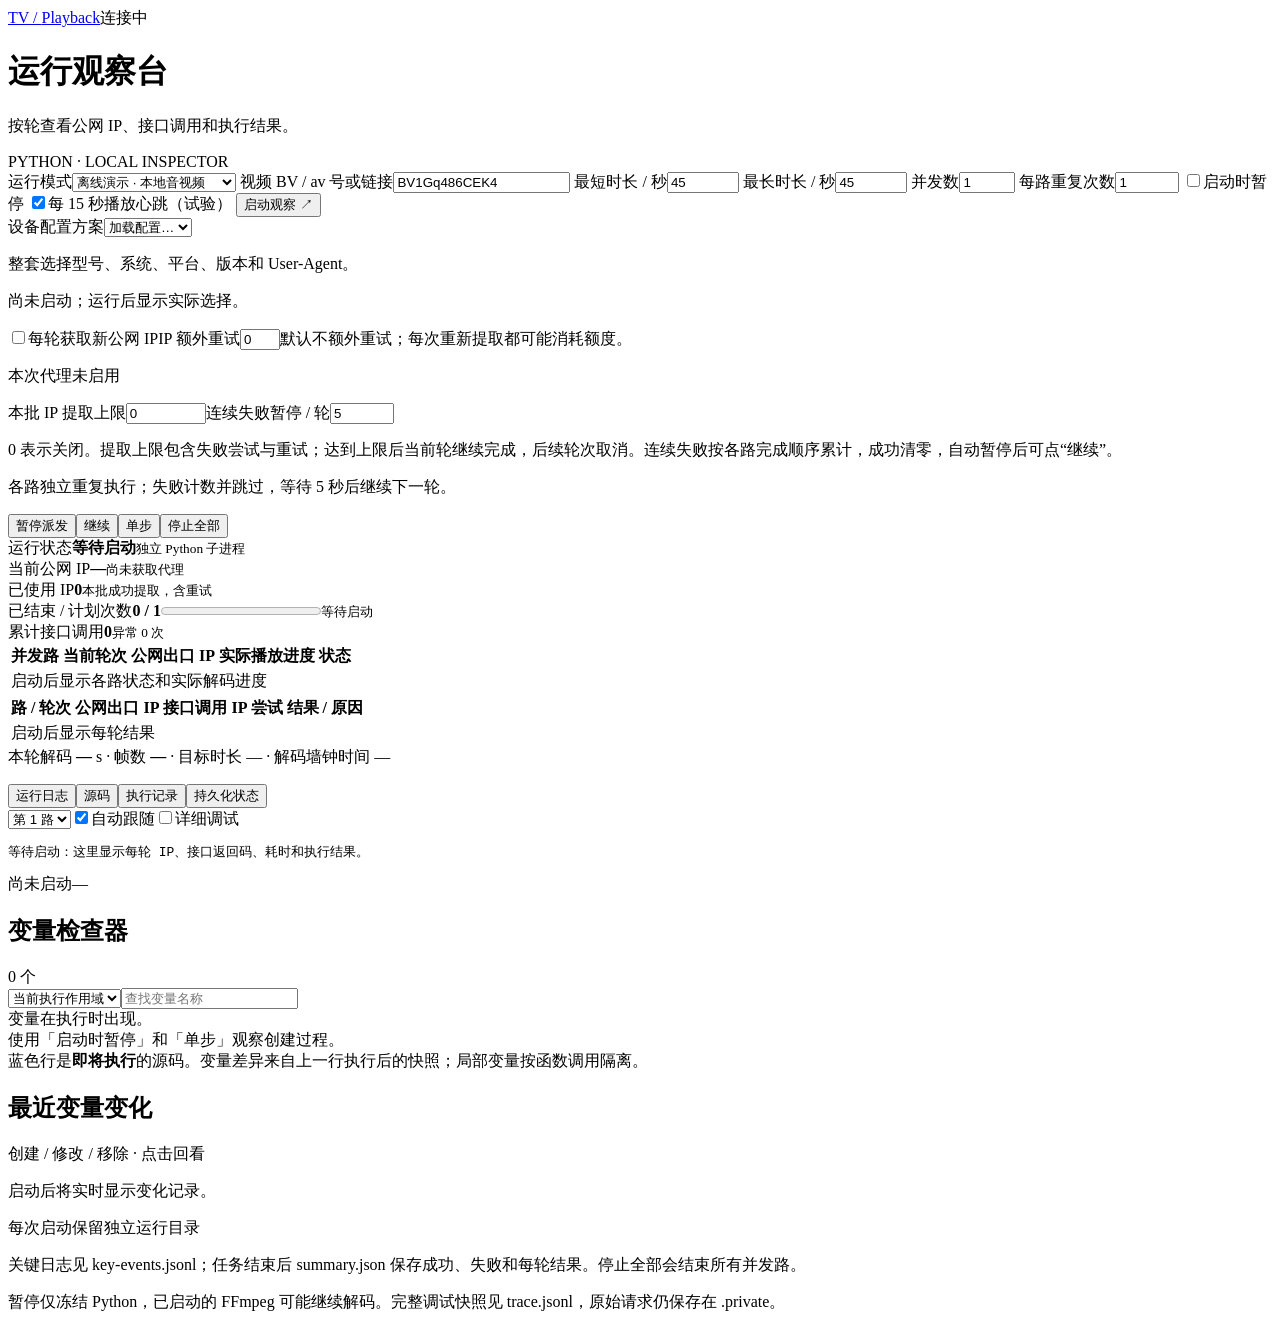
==== debug_ui/index.html @ 81ef35a3 "chore: preserve current playback project baseline" ====
<!doctype html>
<html lang="zh-CN">
<head>
  <meta charset="utf-8"><meta name="viewport" content="width=device-width, initial-scale=1">
  <meta name="inspector-token" content="__INSPECTOR_TOKEN__">
  <link rel="icon" href="data:,">
  <title>TV Playback · 运行观察台</title>
  <link rel="stylesheet" href="/style.css"><script src="/app.js" defer></script>
</head>
<body class="compact">
<header><a class="brand" href="/">TV<span> / </span>Playback</a><span class="connection" id="connection">连接中</span></header>
<main>
  <div class="heading"><div><h1>运行观察台</h1><p>按轮查看公网 IP、接口调用和执行结果。</p></div><span class="runtime">PYTHON · LOCAL INSPECTOR</span></div>
  <form id="launch">
    <label>运行模式<select id="mode"><option value="demo">离线演示 · 本地音视频</option><option value="live">真实播放 · 哔哩哔哩接口</option></select></label>
    <label class="video-field">视频 BV / av 号或链接<input id="video" value="BV1Gq486CEK4" placeholder="BV1Gq486CEK4" autocomplete="off"></label>
    <label class="seconds-field">最短时长 / 秒<input id="seconds-min" type="number" min="0.1" max="600" step="0.1" value="45" required></label>
    <label class="seconds-field">最长时长 / 秒<input id="seconds-max" type="number" min="0.1" max="600" step="0.1" value="45" required></label>
    <label class="concurrency-field">并发数<input id="concurrency" type="number" min="1" max="100" step="1" value="1" required></label>
    <label class="repeat-field">每路重复次数<input id="repeat" type="number" min="1" max="1000" step="1" value="1" required></label>
    <label class="check debug-only"><input id="start-paused" type="checkbox">启动时暂停</label>
    <label class="check"><input id="periodic-heartbeat" type="checkbox" checked>每 15 秒播放心跳（试验）</label>
    <button id="start" class="primary" type="submit">启动观察 <span>↗</span></button>
  </form>
  <section class="device-panel" aria-label="设备配置方案">
    <label>设备配置方案<select id="device-profile" form="launch" required><option value="">加载配置…</option></select></label>
    <p id="device-note">整套选择型号、系统、平台、版本和 User-Agent。</p>
    <pre id="device-preview" aria-label="配置参数预览"></pre>
    <label id="device-confirmation" class="device-confirmation" hidden><input id="device-confirmed" type="checkbox" form="launch">我已核对以上参数与实际客户端一致（原有配置未经程序核验）</label>
    <p id="device-effective" role="status">尚未启动；运行后显示实际选择。</p>
  </section>
  <section class="proxy-panel" aria-label="公网 IP 切换">
    <div class="proxy-option"><label class="check"><input id="new-ip" type="checkbox" form="launch">每轮获取新公网 IP</label><label class="retry-field">IP 额外重试<input id="ip-retries" type="number" form="launch" min="0" max="3" step="1" value="0" required></label><span id="proxy-note">默认不额外重试；每次重新提取都可能消耗额度。</span></div>
    <p id="proxy-status" role="status" aria-live="polite">本次代理未启用</p>
    <div class="proxy-option"><label class="retry-field">本批 IP 提取上限<input id="ip-limit" type="number" form="launch" min="0" max="400000" step="1" value="0" required></label><label class="retry-field">连续失败暂停 / 轮<input id="failure-limit" type="number" form="launch" min="0" max="1000" step="1" value="5" required></label></div>
    <p>0 表示关闭。提取上限包含失败尝试与重试；达到上限后当前轮继续完成，后续轮次取消。连续失败按各路完成顺序累计，成功清零，自动暂停后可点“继续”。</p>
    <p id="limits-status" role="status"></p>
  </section>
  <div class="toolbar"><p id="mode-note">各路独立重复执行；失败计数并跳过，等待 5 秒后继续下一轮。</p><div class="controls"><button id="pause" type="button">暂停派发</button><button id="resume" type="button">继续</button><button id="step" class="debug-only" type="button">单步</button><button id="stop" class="danger" type="button">停止全部</button></div></div>
  <p id="error" role="alert" hidden></p>
  <section class="metrics" aria-label="运行指标">
    <div><span>运行状态</span><strong id="status">等待启动</strong><small id="pid">独立 Python 子进程</small></div>
    <div><span id="current-ip-label">当前公网 IP</span><strong id="current-ip">—</strong><small id="current-proxy">尚未获取代理</small></div>
    <div><span>已使用 IP</span><strong id="ip-used">0</strong><small id="ip-used-note" title="按本批次成功提取数量累计，含验证失败后重新提取的代理；不去重。实际扣费以服务商账单为准。">本批成功提取，含重试</small></div>
    <div><span>已结束 / 计划次数</span><strong id="batch-progress">0 / 1</strong><progress id="task-progress" max="1" value="0" aria-label="已结束轮次进度"></progress><small id="batch-summary">等待启动</small></div>
    <div><span>累计接口调用</span><strong id="api-count">0</strong><small id="event-count">异常 0 次</small></div>
  </section>
  <section class="lane-overview" aria-label="并发任务状态"><table><thead><tr><th>并发路</th><th>当前轮次</th><th>公网出口 IP</th><th>实际播放进度</th><th>状态</th></tr></thead><tbody id="lanes"><tr><td colspan="5">启动后显示各路状态和实际解码进度</td></tr></tbody></table></section>
  <section class="round-history" aria-label="每轮执行结果"><table><thead><tr><th>路 / 轮次</th><th>公网出口 IP</th><th>接口调用</th><th>IP 尝试</th><th>结果 / 原因</th></tr></thead><tbody id="rounds"><tr><td colspan="5">启动后显示每轮结果</td></tr></tbody></table></section>
  <div class="debug-stats debug-only">本轮解码 <b id="decoded">—</b> s · 帧数 <b id="frames">—</b> · <span id="target">目标时长 —</span> · <span id="wall">解码墙钟时间 —</span><p id="debug-note"></p></div>
  <div class="workspace">
    <section class="execution">
      <div class="panel-header"><nav aria-label="执行视图"><button class="tab selected" data-tab="console">运行日志</button><button class="tab debug-only" data-tab="source">源码</button><button class="tab debug-only" data-tab="events">执行记录</button><button class="tab debug-only" data-tab="state">持久化状态</button></nav><div class="log-options"><select id="debug-lane" class="debug-only" aria-label="调试并发路"><option value="1">第 1 路</option></select><label class="follow"><input id="follow" type="checkbox" checked>自动跟随</label><label class="follow"><input id="debug-details" type="checkbox">详细调试</label></div></div>
      <div id="source-view" class="tab-view" hidden><div class="source-toolbar"><select id="source-file" aria-label="源码文件"><option>tv_playback.py</option><option>local_signing.py</option><option>buvid_lab.py</option><option>did_lab.py</option></select><span id="location">等待执行位置</span></div><div id="source" class="source" tabindex="0" aria-label="源码内容"></div></div>
      <div id="events-view" class="tab-view" hidden><div class="filter-row"><input id="event-filter" placeholder="筛选函数、变量或事件" aria-label="筛选执行记录"><span>点击记录可回看变量</span></div><div id="events" class="event-list"></div></div>
      <div id="console-view" class="tab-view"><pre id="console" class="console" tabindex="0" aria-label="关键执行日志">等待启动：这里显示每轮 IP、接口返回码、耗时和执行结果。</pre></div>
      <div id="state-view" class="tab-view" hidden><pre id="state" class="state">尚未生成 state.json</pre></div>
      <div class="panel-footer"><span id="position">尚未启动</span><span id="thread">—</span></div>
    </section>
    <aside class="inspector">
      <div class="panel-header"><h2>变量检查器</h2><span id="variable-count">0 个</span></div>
      <div class="scope-row"><select id="scope" aria-label="函数作用域"><option value="">当前执行作用域</option></select><input id="variable-filter" placeholder="查找变量名称" aria-label="查找变量名称"></div>
      <div id="variables" class="variables"><div class="empty">变量在执行时出现。<br>使用「启动时暂停」和「单步」观察创建过程。</div></div>
      <div class="inspector-note">蓝色行是<strong>即将执行</strong>的源码。变量差异来自上一行执行后的快照；局部变量按函数调用隔离。</div>
    </aside>
  </div>
  <section class="changes"><div class="section-heading"><h2>最近变量变化</h2><span>创建 / 修改 / 移除 · 点击回看</span></div><div id="changes" class="change-list"><p class="empty">启动后将实时显示变化记录。</p></div></section>
  <footer><div><span id="run-dir">每次启动保留独立运行目录</span><span id="history-note"></span></div><p>关键日志见 key-events.jsonl；任务结束后 summary.json 保存成功、失败和每轮结果。停止全部会结束所有并发路。</p><p class="debug-only">暂停仅冻结 Python，已启动的 FFmpeg 可能继续解码。完整调试快照见 trace.jsonl，原始请求仍保存在 .private。</p></footer>
</main>
</body>
</html>
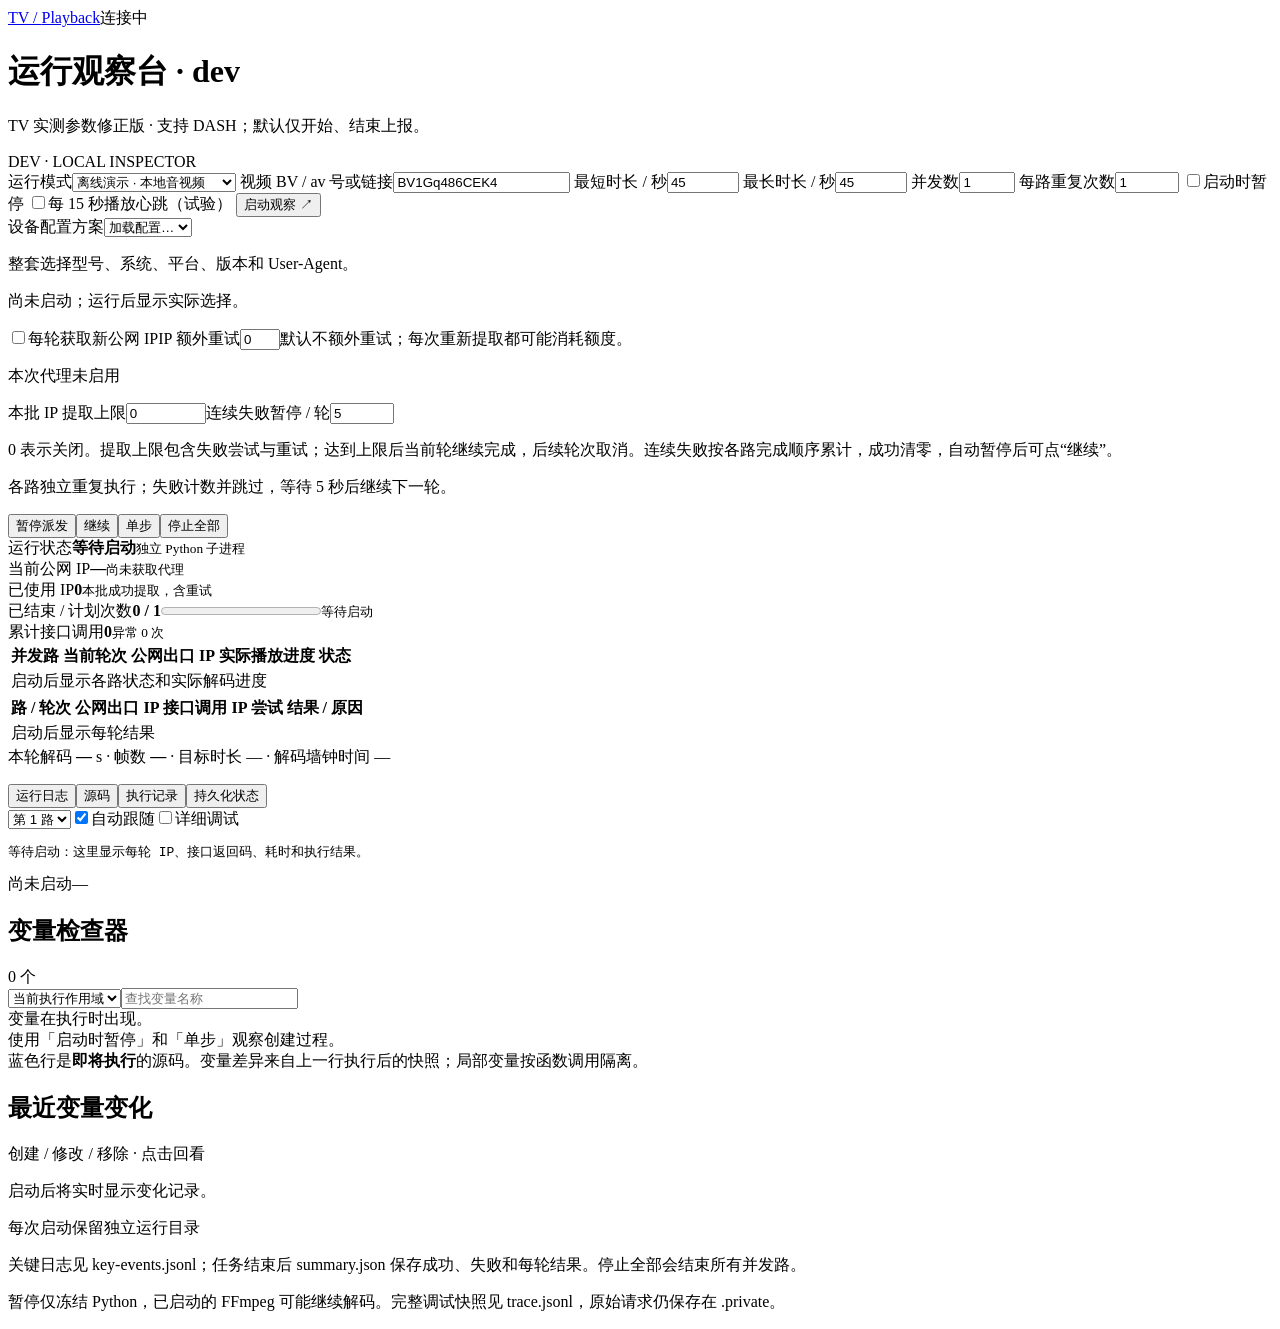
==== commit 8fed86ef: "fix: align TV playback with captured client behavior" ====
--- a/debug_ui/index.html
+++ b/debug_ui/index.html
@@ -4,13 +4,13 @@
   <meta charset="utf-8"><meta name="viewport" content="width=device-width, initial-scale=1">
   <meta name="inspector-token" content="__INSPECTOR_TOKEN__">
   <link rel="icon" href="data:,">
-  <title>TV Playback · 运行观察台</title>
+  <title>TV Playback · dev · 运行观察台</title>
   <link rel="stylesheet" href="/style.css"><script src="/app.js" defer></script>
 </head>
 <body class="compact">
 <header><a class="brand" href="/">TV<span> / </span>Playback</a><span class="connection" id="connection">连接中</span></header>
 <main>
-  <div class="heading"><div><h1>运行观察台</h1><p>按轮查看公网 IP、接口调用和执行结果。</p></div><span class="runtime">PYTHON · LOCAL INSPECTOR</span></div>
+  <div class="heading"><div><h1>运行观察台 · dev</h1><p>TV 实测参数修正版 · 支持 DASH；默认仅开始、结束上报。</p></div><span class="runtime">DEV · LOCAL INSPECTOR</span></div>
   <form id="launch">
     <label>运行模式<select id="mode"><option value="demo">离线演示 · 本地音视频</option><option value="live">真实播放 · 哔哩哔哩接口</option></select></label>
     <label class="video-field">视频 BV / av 号或链接<input id="video" value="BV1Gq486CEK4" placeholder="BV1Gq486CEK4" autocomplete="off"></label>
@@ -19,7 +19,7 @@
     <label class="concurrency-field">并发数<input id="concurrency" type="number" min="1" max="100" step="1" value="1" required></label>
     <label class="repeat-field">每路重复次数<input id="repeat" type="number" min="1" max="1000" step="1" value="1" required></label>
     <label class="check debug-only"><input id="start-paused" type="checkbox">启动时暂停</label>
-    <label class="check"><input id="periodic-heartbeat" type="checkbox" checked>每 15 秒播放心跳（试验）</label>
+    <label class="check"><input id="periodic-heartbeat" type="checkbox">每 15 秒播放心跳（试验）</label>
     <button id="start" class="primary" type="submit">启动观察 <span>↗</span></button>
   </form>
   <section class="device-panel" aria-label="设备配置方案">
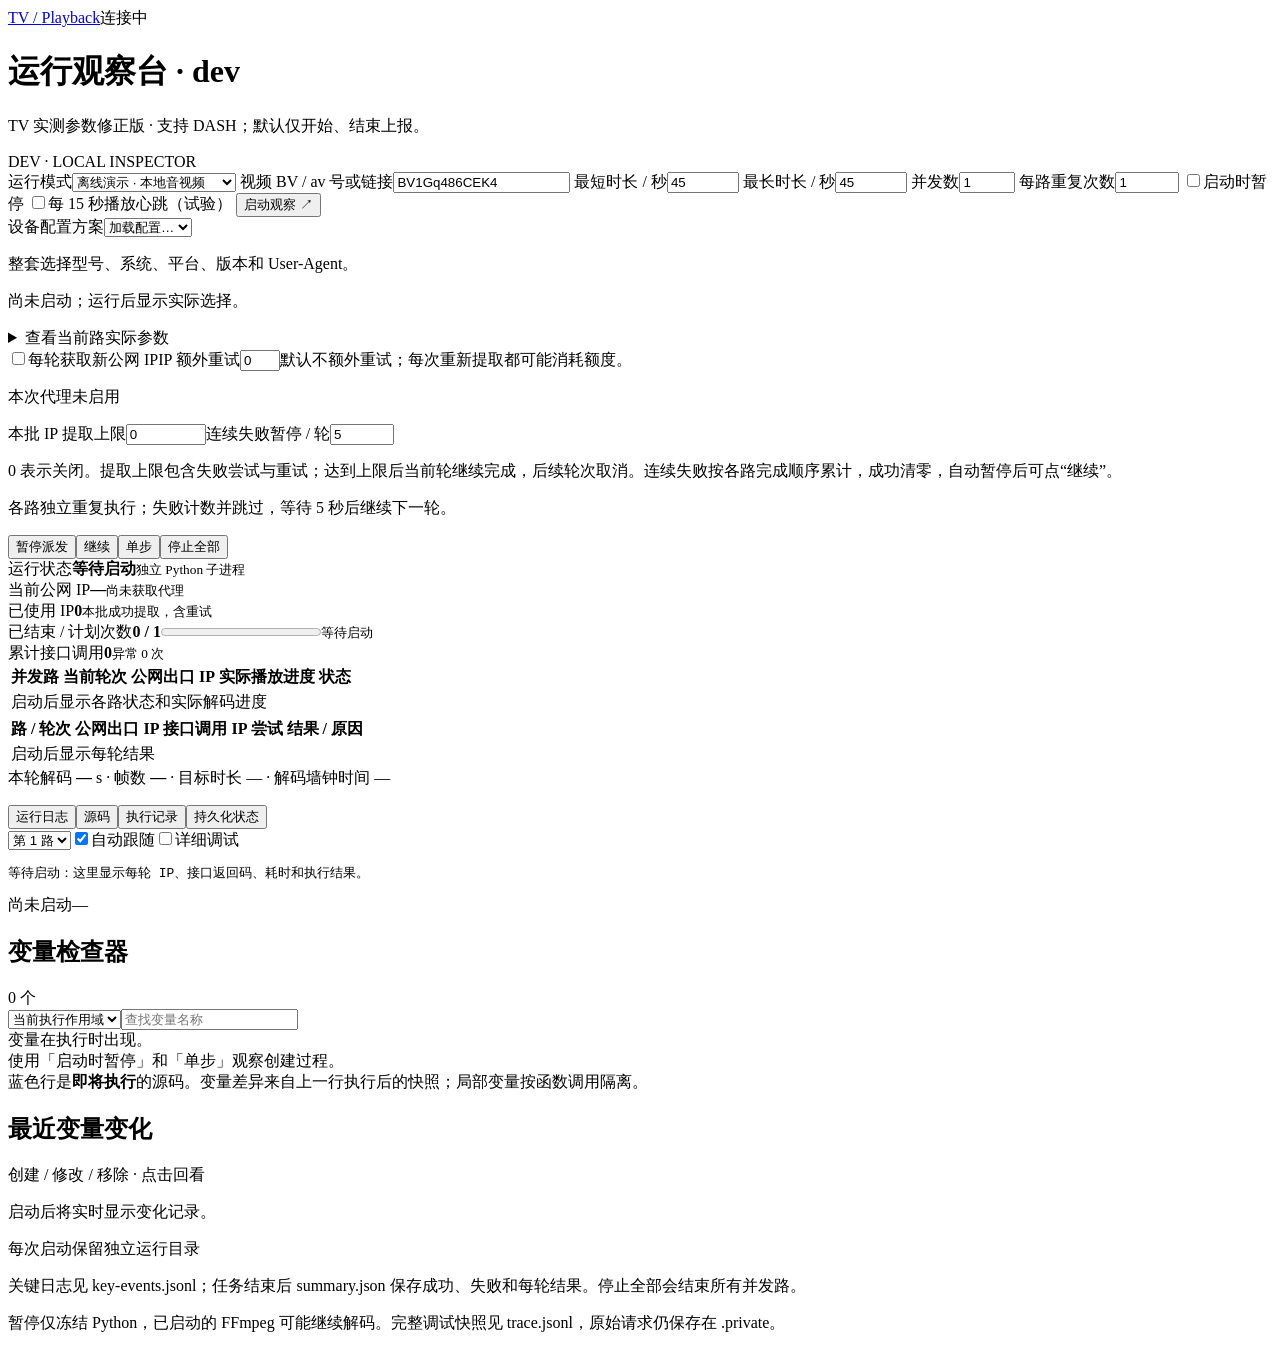
==== commit adfa7507: "feat: generate coherent synthetic TV device profiles per run" ====
--- a/debug_ui/index.html
+++ b/debug_ui/index.html
@@ -28,6 +28,7 @@
     <pre id="device-preview" aria-label="配置参数预览"></pre>
     <label id="device-confirmation" class="device-confirmation" hidden><input id="device-confirmed" type="checkbox" form="launch">我已核对以上参数与实际客户端一致（原有配置未经程序核验）</label>
     <p id="device-effective" role="status">尚未启动；运行后显示实际选择。</p>
+    <details><summary>查看当前路实际参数</summary><pre id="device-effective-preview" aria-label="当前路实际设备参数">启动后显示实际参数。</pre></details>
   </section>
   <section class="proxy-panel" aria-label="公网 IP 切换">
     <div class="proxy-option"><label class="check"><input id="new-ip" type="checkbox" form="launch">每轮获取新公网 IP</label><label class="retry-field">IP 额外重试<input id="ip-retries" type="number" form="launch" min="0" max="3" step="1" value="0" required></label><span id="proxy-note">默认不额外重试；每次重新提取都可能消耗额度。</span></div>
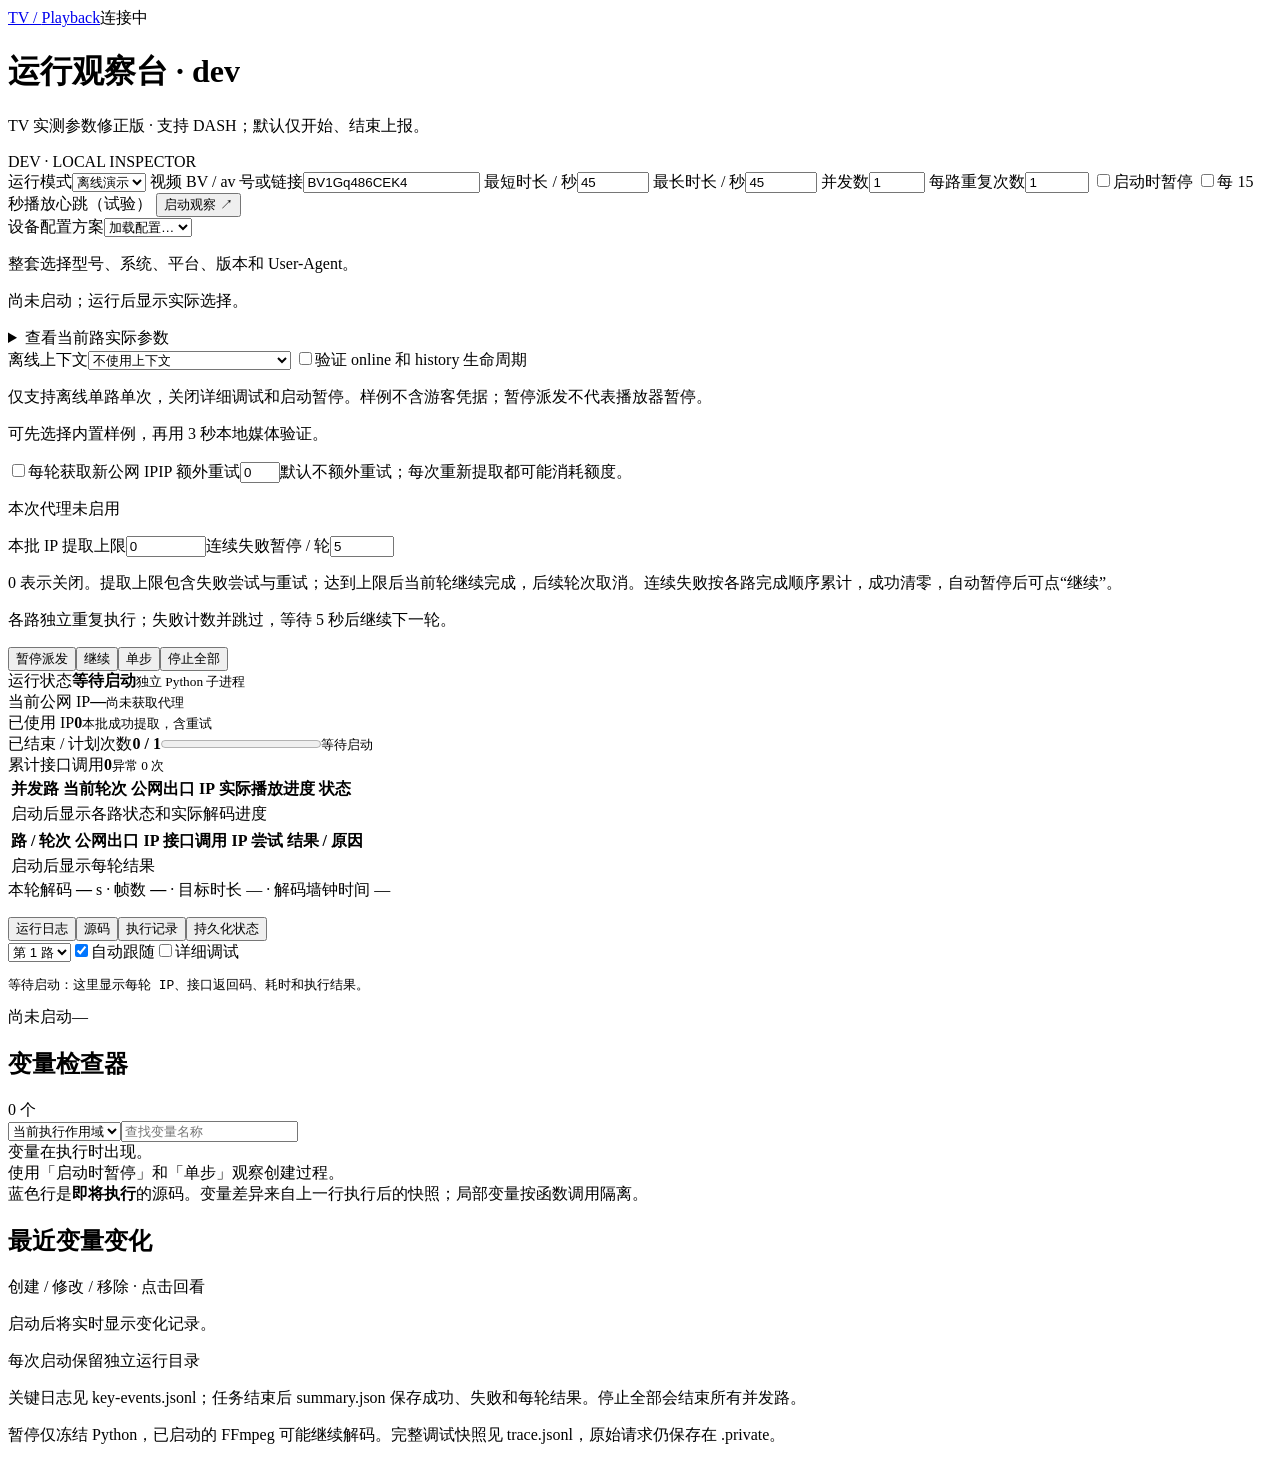
==== commit 615b78e3: "feat: add offline playback context and isolated compatibility test lab" ====
--- a/debug_ui/index.html
+++ b/debug_ui/index.html
@@ -12,7 +12,7 @@
 <main>
   <div class="heading"><div><h1>运行观察台 · dev</h1><p>TV 实测参数修正版 · 支持 DASH；默认仅开始、结束上报。</p></div><span class="runtime">DEV · LOCAL INSPECTOR</span></div>
   <form id="launch">
-    <label>运行模式<select id="mode"><option value="demo">离线演示 · 本地音视频</option><option value="live">真实播放 · 哔哩哔哩接口</option></select></label>
+    <label>运行模式<select id="mode"><option value="demo">离线演示</option><option value="live">真实播放</option></select></label>
     <label class="video-field">视频 BV / av 号或链接<input id="video" value="BV1Gq486CEK4" placeholder="BV1Gq486CEK4" autocomplete="off"></label>
     <label class="seconds-field">最短时长 / 秒<input id="seconds-min" type="number" min="0.1" max="600" step="0.1" value="45" required></label>
     <label class="seconds-field">最长时长 / 秒<input id="seconds-max" type="number" min="0.1" max="600" step="0.1" value="45" required></label>
@@ -29,6 +29,12 @@
     <label id="device-confirmation" class="device-confirmation" hidden><input id="device-confirmed" type="checkbox" form="launch">我已核对以上参数与实际客户端一致（原有配置未经程序核验）</label>
     <p id="device-effective" role="status">尚未启动；运行后显示实际选择。</p>
     <details><summary>查看当前路实际参数</summary><pre id="device-effective-preview" aria-label="当前路实际设备参数">启动后显示实际参数。</pre></details>
+  </section>
+  <section class="device-panel" aria-label="离线协议验证">
+    <label>离线上下文<select id="context-preset" form="launch"><option value="none">不使用上下文</option><option value="fixture">内置样例 · QuartzTV Android 9</option></select></label>
+    <label class="check"><input id="tv-lifecycle" type="checkbox" form="launch">验证 online 和 history 生命周期</label>
+    <p>仅支持离线单路单次，关闭详细调试和启动暂停。样例不含游客凭据；暂停派发不代表播放器暂停。</p>
+    <p id="offline-note" role="status">可先选择内置样例，再用 3 秒本地媒体验证。</p>
   </section>
   <section class="proxy-panel" aria-label="公网 IP 切换">
     <div class="proxy-option"><label class="check"><input id="new-ip" type="checkbox" form="launch">每轮获取新公网 IP</label><label class="retry-field">IP 额外重试<input id="ip-retries" type="number" form="launch" min="0" max="3" step="1" value="0" required></label><span id="proxy-note">默认不额外重试；每次重新提取都可能消耗额度。</span></div>
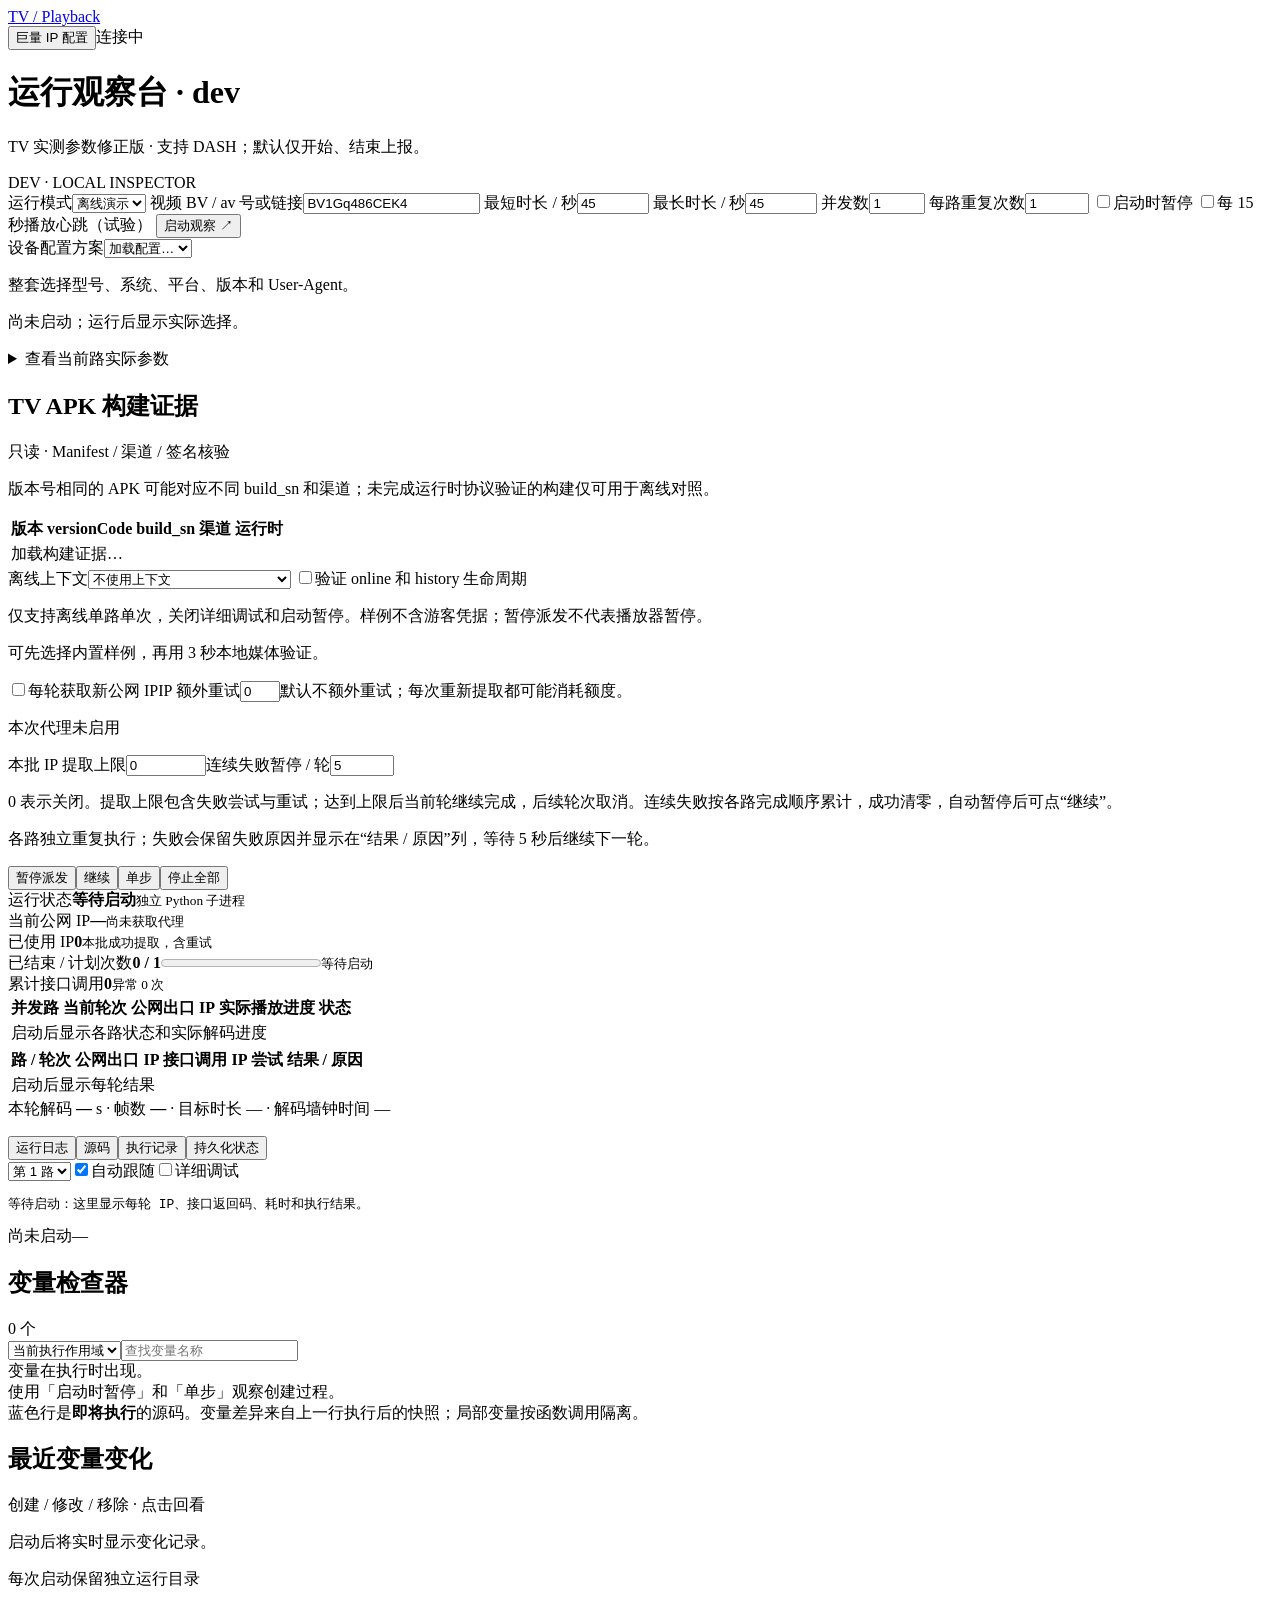
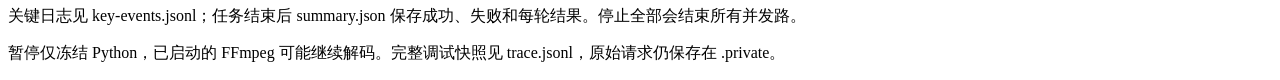
==== commit bf8a35d5: "feat: expose verified TV APK builds in runtime inspector" ====
--- a/debug_ui/index.html
+++ b/debug_ui/index.html
@@ -8,7 +8,7 @@
   <link rel="stylesheet" href="/style.css"><script src="/app.js" defer></script>
 </head>
 <body class="compact">
-<header><a class="brand" href="/">TV<span> / </span>Playback</a><span class="connection" id="connection">连接中</span></header>
+<header><a class="brand" href="/">TV<span> / </span>Playback</a><div class="header-actions"><button id="juliang-config" class="header-config" type="button">巨量 IP 配置</button><span class="connection" id="connection">连接中</span></div></header>
 <main>
   <div class="heading"><div><h1>运行观察台 · dev</h1><p>TV 实测参数修正版 · 支持 DASH；默认仅开始、结束上报。</p></div><span class="runtime">DEV · LOCAL INSPECTOR</span></div>
   <form id="launch">
@@ -30,6 +30,11 @@
     <p id="device-effective" role="status">尚未启动；运行后显示实际选择。</p>
     <details><summary>查看当前路实际参数</summary><pre id="device-effective-preview" aria-label="当前路实际设备参数">启动后显示实际参数。</pre></details>
   </section>
+  <section class="device-panel apk-catalog" aria-label="TV APK 构建证据">
+    <div class="section-heading"><h2>TV APK 构建证据</h2><span>只读 · Manifest / 渠道 / 签名核验</span></div>
+    <p>版本号相同的 APK 可能对应不同 build_sn 和渠道；未完成运行时协议验证的构建仅可用于离线对照。</p>
+    <div class="apk-table-wrap"><table><thead><tr><th>版本</th><th>versionCode</th><th>build_sn</th><th>渠道</th><th>运行时</th></tr></thead><tbody id="apk-catalog"><tr><td colspan="5">加载构建证据…</td></tr></tbody></table></div>
+  </section>
   <section class="device-panel" aria-label="离线协议验证">
     <label>离线上下文<select id="context-preset" form="launch"><option value="none">不使用上下文</option><option value="fixture">内置样例 · QuartzTV Android 9</option></select></label>
     <label class="check"><input id="tv-lifecycle" type="checkbox" form="launch">验证 online 和 history 生命周期</label>
@@ -43,7 +48,7 @@
     <p>0 表示关闭。提取上限包含失败尝试与重试；达到上限后当前轮继续完成，后续轮次取消。连续失败按各路完成顺序累计，成功清零，自动暂停后可点“继续”。</p>
     <p id="limits-status" role="status"></p>
   </section>
-  <div class="toolbar"><p id="mode-note">各路独立重复执行；失败计数并跳过，等待 5 秒后继续下一轮。</p><div class="controls"><button id="pause" type="button">暂停派发</button><button id="resume" type="button">继续</button><button id="step" class="debug-only" type="button">单步</button><button id="stop" class="danger" type="button">停止全部</button></div></div>
+  <div class="toolbar"><p id="mode-note">各路独立重复执行；失败会保留失败原因并显示在“结果 / 原因”列，等待 5 秒后继续下一轮。</p><div class="controls"><button id="pause" type="button">暂停派发</button><button id="resume" type="button">继续</button><button id="step" class="debug-only" type="button">单步</button><button id="stop" class="danger" type="button">停止全部</button></div></div>
   <p id="error" role="alert" hidden></p>
   <section class="metrics" aria-label="运行指标">
     <div><span>运行状态</span><strong id="status">等待启动</strong><small id="pid">独立 Python 子进程</small></div>
@@ -74,5 +79,15 @@
   <section class="changes"><div class="section-heading"><h2>最近变量变化</h2><span>创建 / 修改 / 移除 · 点击回看</span></div><div id="changes" class="change-list"><p class="empty">启动后将实时显示变化记录。</p></div></section>
   <footer><div><span id="run-dir">每次启动保留独立运行目录</span><span id="history-note"></span></div><p>关键日志见 key-events.jsonl；任务结束后 summary.json 保存成功、失败和每轮结果。停止全部会结束所有并发路。</p><p class="debug-only">暂停仅冻结 Python，已启动的 FFmpeg 可能继续解码。完整调试快照见 trace.jsonl，原始请求仍保存在 .private。</p></footer>
 </main>
+<dialog id="juliang-dialog" aria-labelledby="juliang-title">
+  <form id="juliang-form" method="dialog">
+    <div class="dialog-header"><div><h2 id="juliang-title">巨量 IP 获取配置</h2><p>配置仅保存到本机 .private/juliang.json，页面不会回显 API Key。</p></div><button id="juliang-close" class="dialog-close" type="button" aria-label="关闭">×</button></div>
+    <label>订单号 / 业务编号<input id="juliang-trade-no" inputmode="numeric" autocomplete="off" placeholder="例如 123456789" required></label>
+    <label>API Key<input id="juliang-api-key" type="password" autocomplete="new-password" placeholder="输入巨量 IP API Key"></label>
+    <p id="juliang-status" class="dialog-status" role="status" aria-live="polite">读取配置状态…</p>
+    <p class="dialog-note">环境变量 <code>JULIANG_TRADE_NO</code> / <code>JULIANG_API_KEY</code> 优先于文件配置；保存后重新启动下一批真实播放生效。</p>
+    <div class="dialog-actions"><button id="juliang-cancel" type="button">取消</button><button class="primary" type="submit">保存配置</button></div>
+  </form>
+</dialog>
 </body>
 </html>
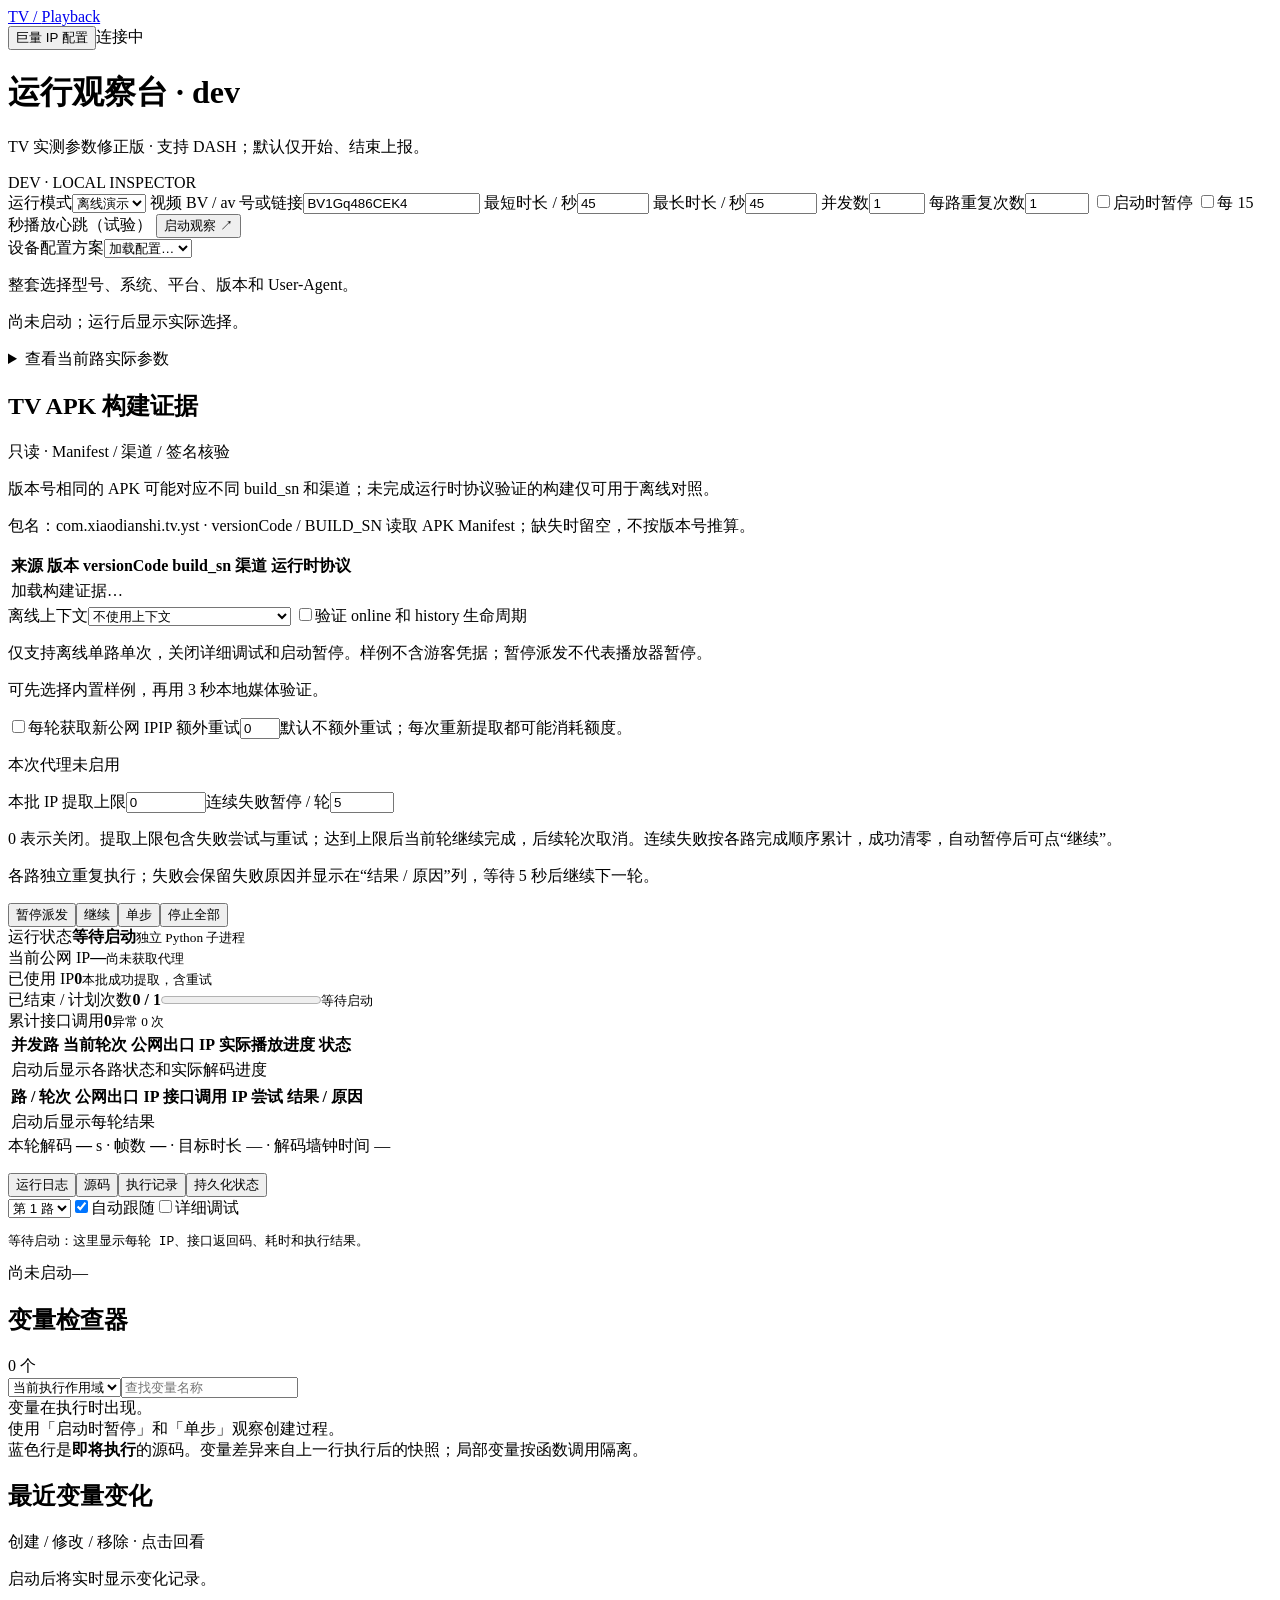
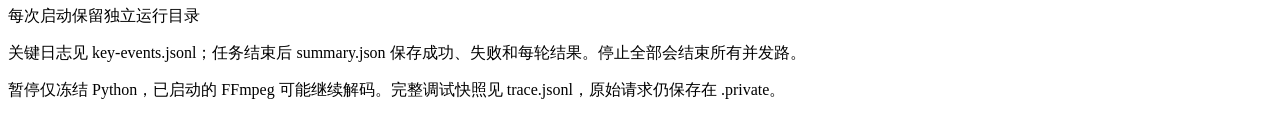
==== commit e32848e3: "feat: integrate isolated TV installation profiles into dev inspector" ====
--- a/debug_ui/index.html
+++ b/debug_ui/index.html
@@ -33,7 +33,8 @@
   <section class="device-panel apk-catalog" aria-label="TV APK 构建证据">
     <div class="section-heading"><h2>TV APK 构建证据</h2><span>只读 · Manifest / 渠道 / 签名核验</span></div>
     <p>版本号相同的 APK 可能对应不同 build_sn 和渠道；未完成运行时协议验证的构建仅可用于离线对照。</p>
-    <div class="apk-table-wrap"><table><thead><tr><th>版本</th><th>versionCode</th><th>build_sn</th><th>渠道</th><th>运行时</th></tr></thead><tbody id="apk-catalog"><tr><td colspan="5">加载构建证据…</td></tr></tbody></table></div>
+    <p>包名：com.xiaodianshi.tv.yst · versionCode / BUILD_SN 读取 APK Manifest；缺失时留空，不按版本号推算。</p>
+    <div class="apk-table-wrap"><table><thead><tr><th>来源</th><th>版本</th><th>versionCode</th><th>build_sn</th><th>渠道</th><th>运行时协议</th></tr></thead><tbody id="apk-catalog"><tr><td colspan="6">加载构建证据…</td></tr></tbody></table></div>
   </section>
   <section class="device-panel" aria-label="离线协议验证">
     <label>离线上下文<select id="context-preset" form="launch"><option value="none">不使用上下文</option><option value="fixture">内置样例 · QuartzTV Android 9</option></select></label>
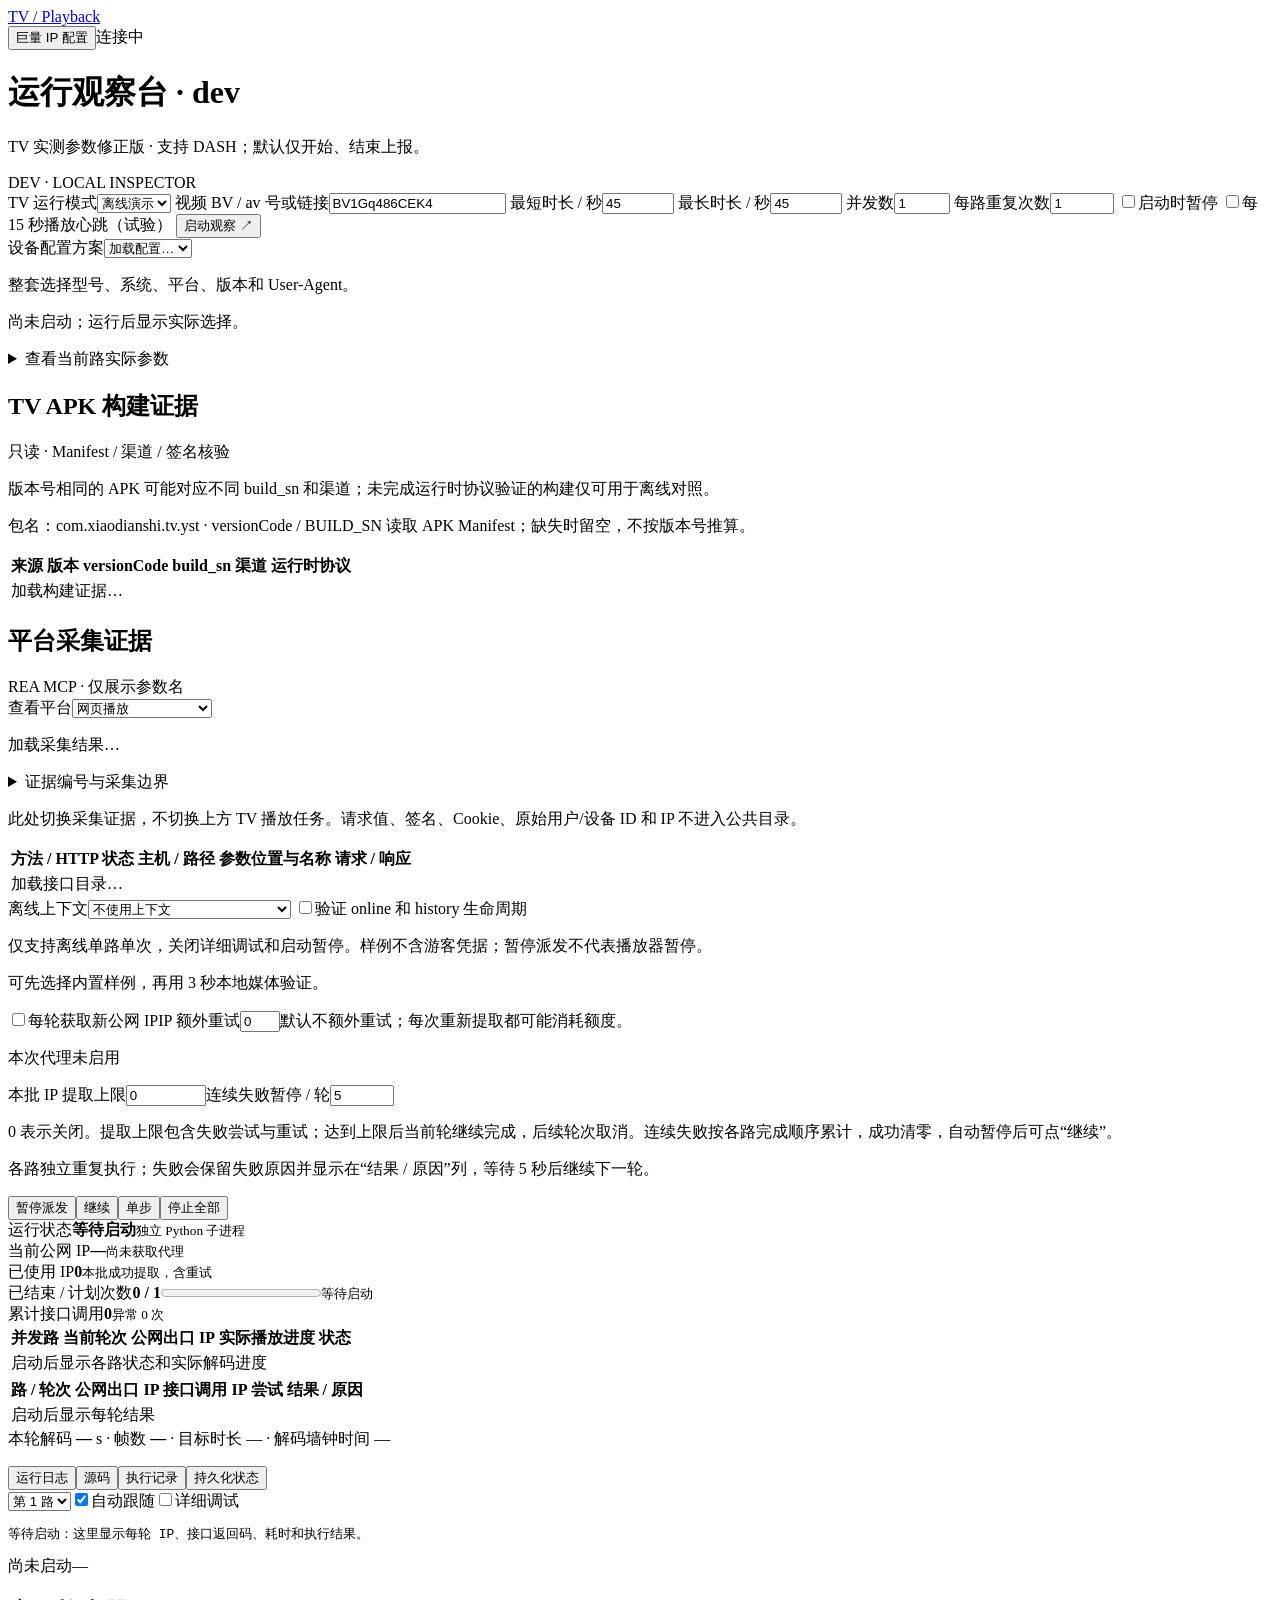
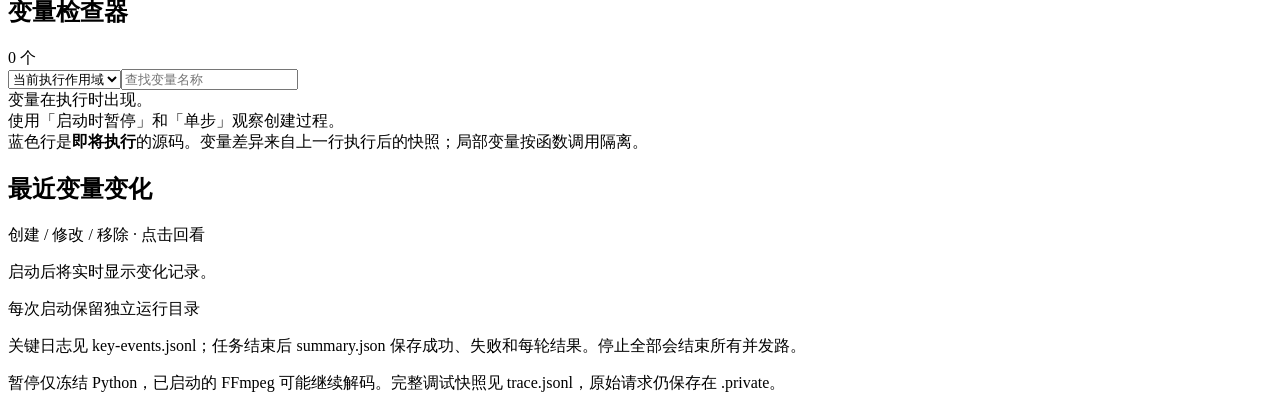
==== commit 64040312: "feat: add REA web evidence catalog and isolated platform inspection" ====
--- a/debug_ui/index.html
+++ b/debug_ui/index.html
@@ -12,7 +12,7 @@
 <main>
   <div class="heading"><div><h1>运行观察台 · dev</h1><p>TV 实测参数修正版 · 支持 DASH；默认仅开始、结束上报。</p></div><span class="runtime">DEV · LOCAL INSPECTOR</span></div>
   <form id="launch">
-    <label>运行模式<select id="mode"><option value="demo">离线演示</option><option value="live">真实播放</option></select></label>
+    <label>TV 运行模式<select id="mode"><option value="demo">离线演示</option><option value="live">真实播放</option></select></label>
     <label class="video-field">视频 BV / av 号或链接<input id="video" value="BV1Gq486CEK4" placeholder="BV1Gq486CEK4" autocomplete="off"></label>
     <label class="seconds-field">最短时长 / 秒<input id="seconds-min" type="number" min="0.1" max="600" step="0.1" value="45" required></label>
     <label class="seconds-field">最长时长 / 秒<input id="seconds-max" type="number" min="0.1" max="600" step="0.1" value="45" required></label>
@@ -35,6 +35,15 @@
     <p>版本号相同的 APK 可能对应不同 build_sn 和渠道；未完成运行时协议验证的构建仅可用于离线对照。</p>
     <p>包名：com.xiaodianshi.tv.yst · versionCode / BUILD_SN 读取 APK Manifest；缺失时留空，不按版本号推算。</p>
     <div class="apk-table-wrap"><table><thead><tr><th>来源</th><th>版本</th><th>versionCode</th><th>build_sn</th><th>渠道</th><th>运行时协议</th></tr></thead><tbody id="apk-catalog"><tr><td colspan="6">加载构建证据…</td></tr></tbody></table></div>
+  </section>
+  <section class="device-panel platform-catalog" aria-label="平台采集证据">
+    <div class="section-heading"><h2>平台采集证据</h2><span>REA MCP · 仅展示参数名</span></div>
+    <label>查看平台<select id="evidence-platform"><option value="web">网页播放</option><option value="apk">APK（待确认目标）</option><option value="tv">TV（现有平台）</option></select></label>
+    <p id="platform-note">加载采集结果…</p>
+    <p id="platform-scope"></p>
+    <details><summary>证据编号与采集边界</summary><p id="platform-evidence" class="mono"></p><ul id="platform-limitations"></ul></details>
+    <p>此处切换采集证据，不切换上方 TV 播放任务。请求值、签名、Cookie、原始用户/设备 ID 和 IP 不进入公共目录。</p>
+    <div class="apk-table-wrap"><table><thead><tr><th>方法 / HTTP 状态</th><th>主机 / 路径</th><th>参数位置与名称</th><th>请求 / 响应</th></tr></thead><tbody id="platform-interfaces"><tr><td colspan="4">加载接口目录…</td></tr></tbody></table></div>
   </section>
   <section class="device-panel" aria-label="离线协议验证">
     <label>离线上下文<select id="context-preset" form="launch"><option value="none">不使用上下文</option><option value="fixture">内置样例 · QuartzTV Android 9</option></select></label>
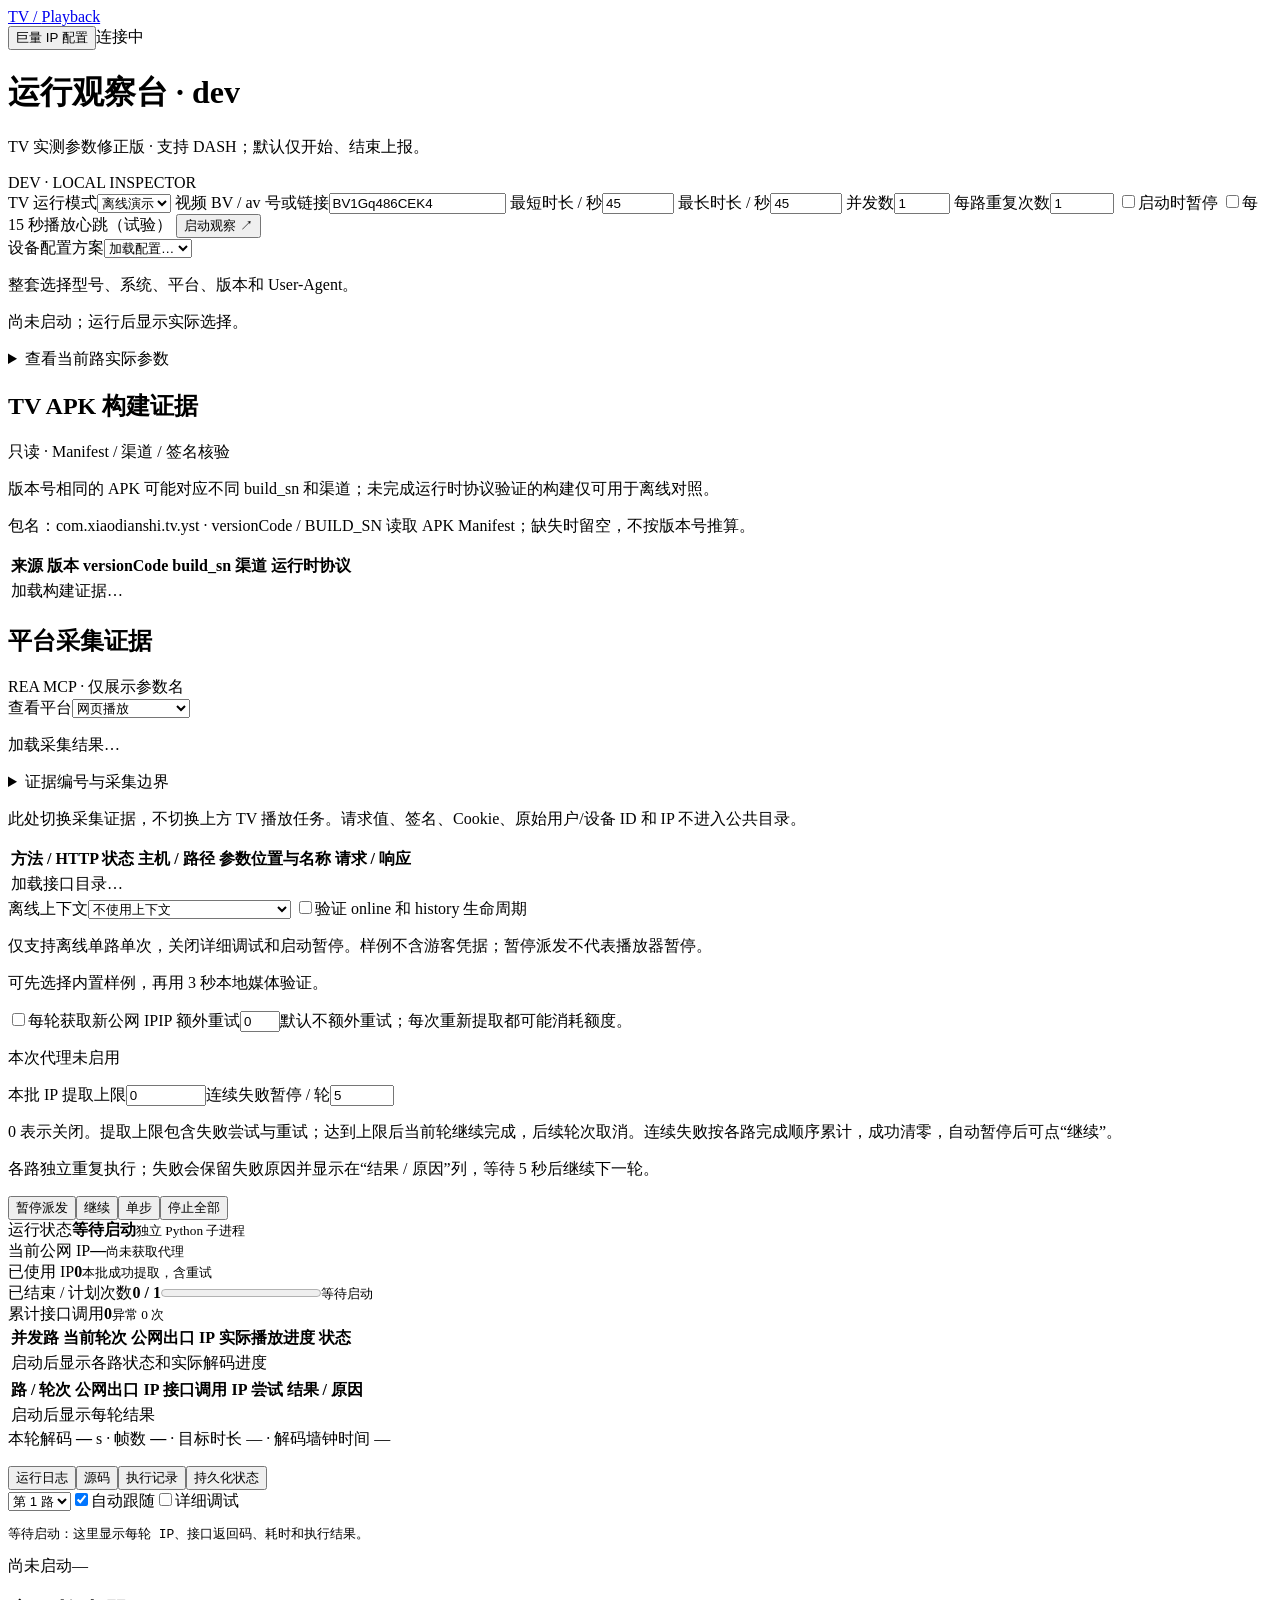
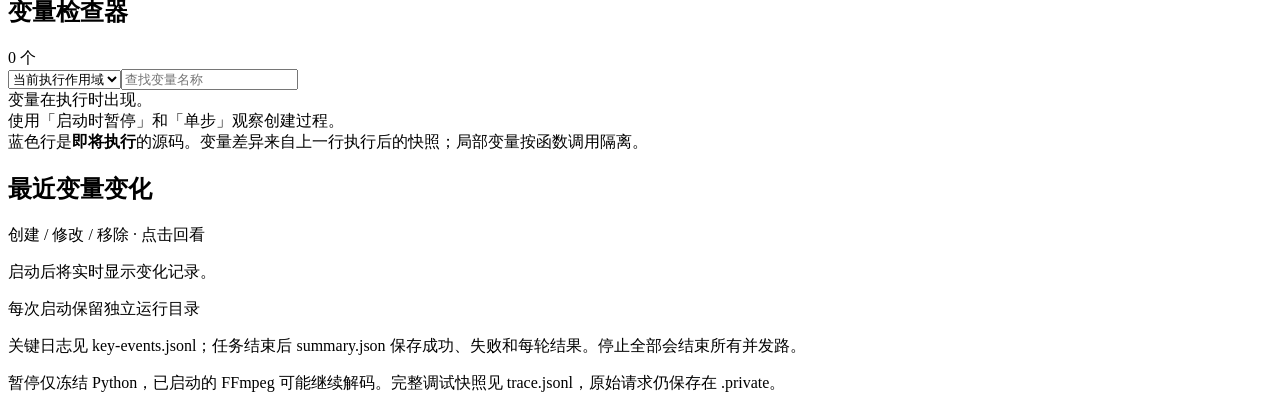
==== commit 13d82fc6: "feat: add mobile APK REA evidence catalog" ====
--- a/debug_ui/index.html
+++ b/debug_ui/index.html
@@ -38,9 +38,10 @@
   </section>
   <section class="device-panel platform-catalog" aria-label="平台采集证据">
     <div class="section-heading"><h2>平台采集证据</h2><span>REA MCP · 仅展示参数名</span></div>
-    <label>查看平台<select id="evidence-platform"><option value="web">网页播放</option><option value="apk">APK（待确认目标）</option><option value="tv">TV（现有平台）</option></select></label>
+    <label>查看平台<select id="evidence-platform"><option value="web">网页播放</option><option value="apk">安卓手机版 APK</option><option value="tv">TV（现有平台）</option></select></label>
     <p id="platform-note">加载采集结果…</p>
     <p id="platform-scope"></p>
+    <pre id="platform-application" class="mono" hidden></pre>
     <details><summary>证据编号与采集边界</summary><p id="platform-evidence" class="mono"></p><ul id="platform-limitations"></ul></details>
     <p>此处切换采集证据，不切换上方 TV 播放任务。请求值、签名、Cookie、原始用户/设备 ID 和 IP 不进入公共目录。</p>
     <div class="apk-table-wrap"><table><thead><tr><th>方法 / HTTP 状态</th><th>主机 / 路径</th><th>参数位置与名称</th><th>请求 / 响应</th></tr></thead><tbody id="platform-interfaces"><tr><td colspan="4">加载接口目录…</td></tr></tbody></table></div>
